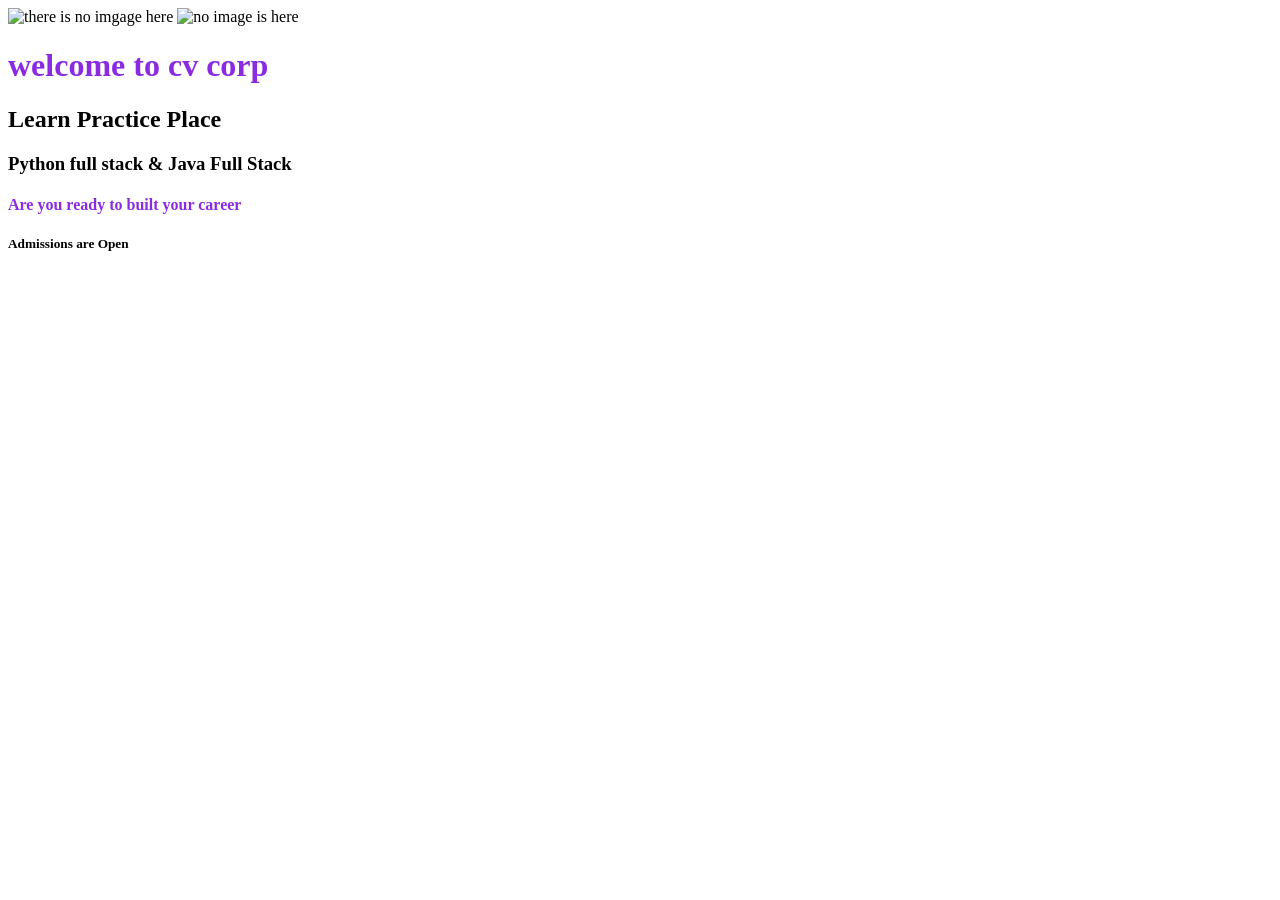
==== index.html @ 57efb976 "just adding html file" ====
<!DOCTYPE html>
<html lang="en">
<head>
    <link rel="stylesheet" href="style.css"/>
    <meta charset="UTF-8">
    <meta name="viewport" content="width=device-width, initial-scale=1.0">
    <title>Document</title>
</head>
<body>
    <img class="mani"src="https://tse1.mm.bing.net/th/id/OIP.4JiW9hHLTeUEbVCeZCvvPwHaJ_?r=0&pid=Api&P=0&h=180" alt="there is no imgage here">
    <img src="https://tse2.mm.bing.net/th/id/OIP.yEum4Vp7ZF3jB039bQBWigHaE7?r=0&pid=Api&P=0&h=180" alt="no image is here">
    <h1 class="hari">welcome to cv corp</h1>
    <h2>Learn Practice Place</h2>
    <h3>Python full stack & Java Full Stack</h3>
    <h4 class="hari">Are you ready to built your career</h4>
    <h5>Admissions are Open</h5>
    
</body>
</html>
---- style.css ----
.hari {
    color: blueviolet;
}
.mani {
    width: 500px;
}
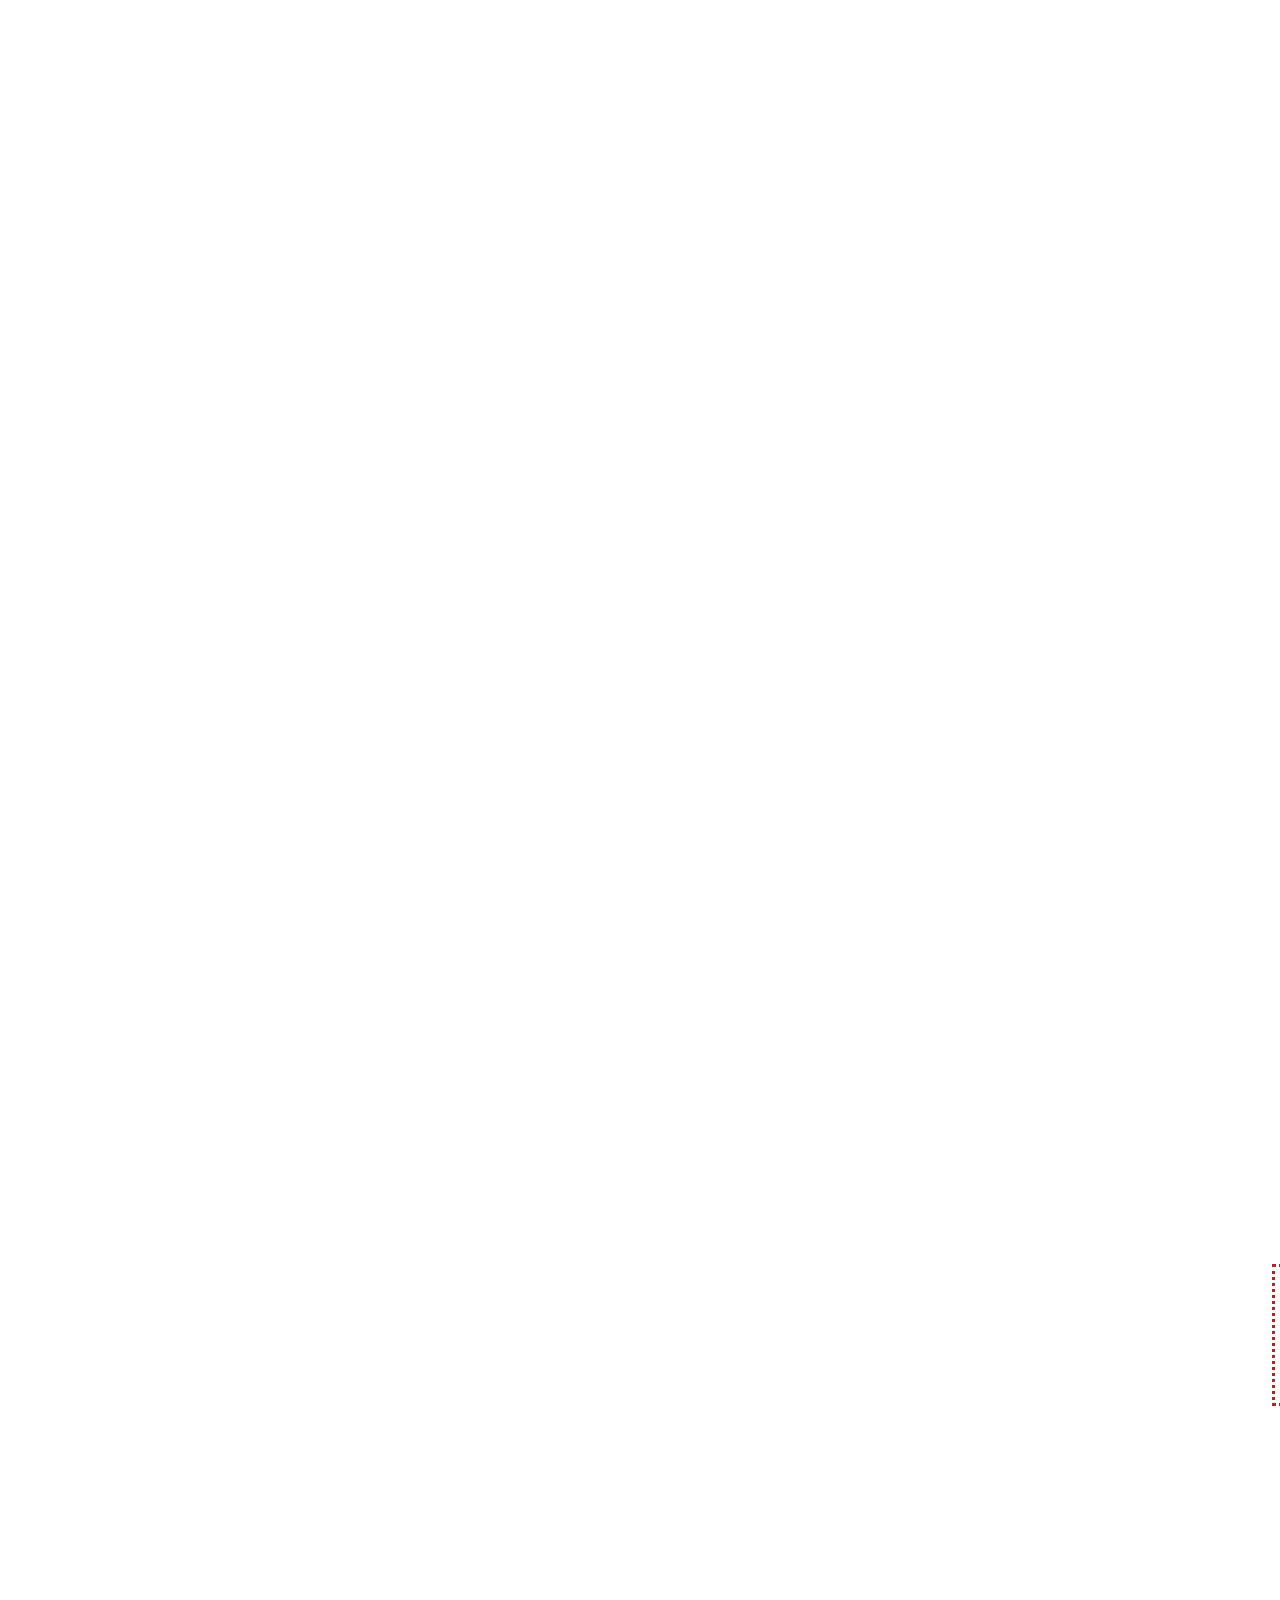
==== commit baef4102: "new file is added" ====
--- a/index.html
+++ b/index.html
@@ -1,19 +1,14 @@
-<!DOCTYPE html>
+<!doctype html>
 <html lang="en">
-<head>
-    <link rel="stylesheet" href="style.css"/>
-    <meta charset="UTF-8">
-    <meta name="viewport" content="width=device-width, initial-scale=1.0">
-    <title>Document</title>
-</head>
-<body>
-    <img class="mani"src="https://tse1.mm.bing.net/th/id/OIP.4JiW9hHLTeUEbVCeZCvvPwHaJ_?r=0&pid=Api&P=0&h=180" alt="there is no imgage here">
-    <img src="https://tse2.mm.bing.net/th/id/OIP.yEum4Vp7ZF3jB039bQBWigHaE7?r=0&pid=Api&P=0&h=180" alt="no image is here">
-    <h1 class="hari">welcome to cv corp</h1>
-    <h2>Learn Practice Place</h2>
-    <h3>Python full stack & Java Full Stack</h3>
-    <h4 class="hari">Are you ready to built your career</h4>
-    <h5>Admissions are Open</h5>
-    
-</body>
+  <head>
+    <meta charset="UTF-8" />
+    <meta name="viewport" content="width=device-width, initial-scale=1.0" />
+    <link rel="stylesheet" href="style.css" />
+  </head>
+  <body>
+    <p class="para">
+      fuiwebubewufbubfuwbfubfuewbbeubwuebfuwbfubufbeubwubauinfiwubifebefbuyebfbubwefbwbfbfbhbsbhbfbebyfbyfbebbfbeybsdbbwejbfbeufiihudfbubuifebebfbui3fbyfbu
+      fhhfuhkfdkjfkjshewkbfgewkdhfwejygefkhfkfewhulhiweh ihebeubuwebfbf
+    </p>
+  </body>
 </html>
--- a/style.css
+++ b/style.css
@@ -1,7 +1,17 @@
+.para {
+    width: 50%;
 
-.hari {
-    color: blueviolet;
-}
-.mani {
-    width: 500px;
+
+    border-style: dotted;
+    border-color: brown;
+    border-width: 3px;
+
+
+    text-align: center;
+    text-align: left;
+    text-align: right;
+    text-align: justify;
+
+    padding: 50px;
+    margin: 100%;
 }
